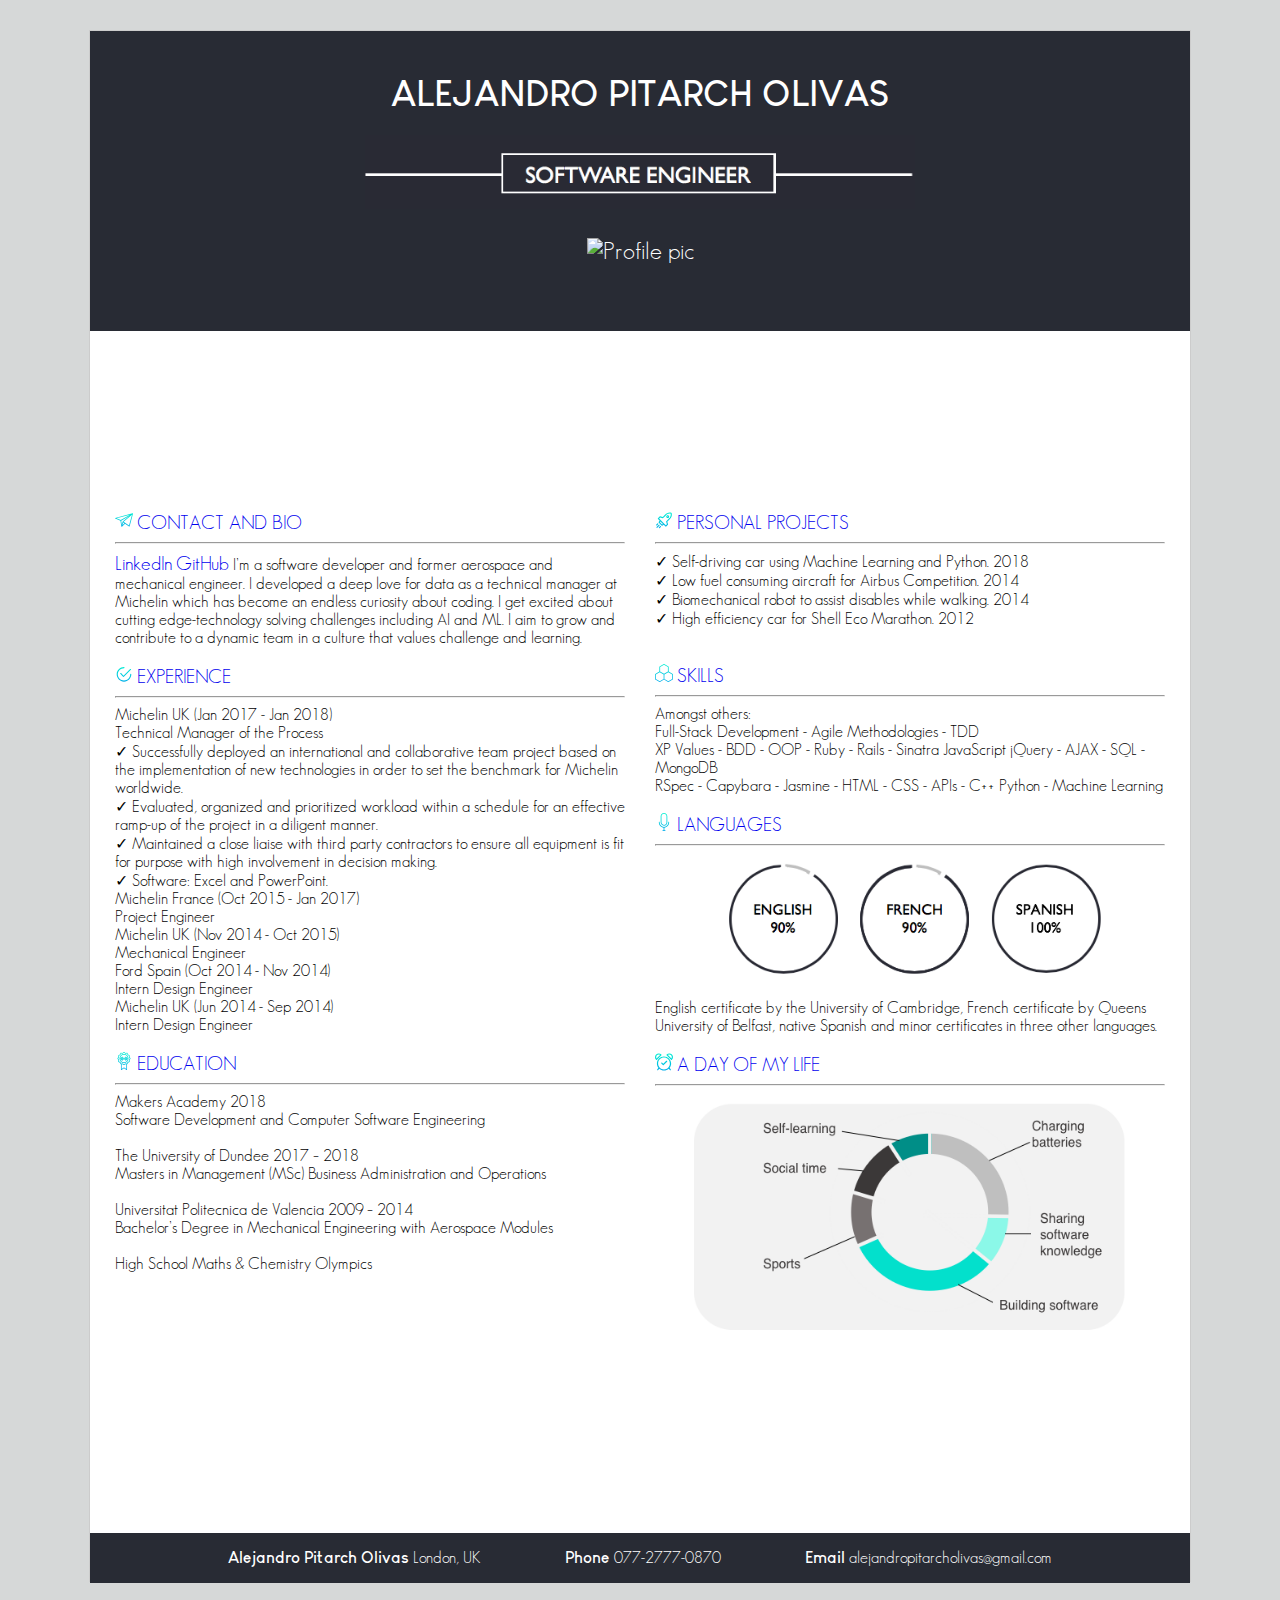
==== index.html @ 99126db9 "Added educ image to folder" ====
<!DOCTYPE html>
<html lang="en" dir="ltr">
  <head>
    <meta charset="utf-8">
    <title>MiSitio</title>
    <link rel="stylesheet" type="text/css" href="index.css"/>
    <meta name="viewport" content="width=device-width, initial-scale=1.0">
  </head>
  <body>
    <div id="Container">
    <div id="Header">
      </br>
      </br>
      <b id="Name">ALEJANDRO PITARCH OLIVAS</b>
      </br>
      </br>
      <img src="profession" alt="profession" style="width:550px;height:auto">
      </br>
      </br>
      <img src="pic.png" alt="Profile pic" style="width:200px;height:200px">
    </div>
    <div id="ColumnContainer">
    </br>
    </br>
    </br>
    </br>
      <div id="ColumnLeft">
        </br>
        </br>
        </br>
        </br>
        </br>
        </br>
        <img src="images/contact.svg" alt="contact" style="width:18px;height:18px">
        <a href="section1.html">CONTACT AND BIO</a>
        <hr/>
        <a href="https://www.linkedin.com/in/alexpitarch/">LinkedIn</a>
        <a href="https://github.com/xelAhcratiPsavilO">GitHub</a>
        I’m a software developer and former aerospace and mechanical engineer. I developed a deep love for data as a technical manager at Michelin which has become an endless curiosity about coding. I get excited about cutting edge-technology solving challenges including AI and ML. I aim to grow and contribute to a dynamic team in a culture that values challenge and learning. 
        </br>
        </br>
        <img src="images/exp.svg" alt="experience" style="width:18px;height:18px">
        <a href="section2.html">EXPERIENCE</a>
        <hr/>
        Michelin UK (Jan 2017 - Jan 2018)</br>
        Technical Manager of the Process</br>
        ✓ Successfully deployed an international and collaborative team project based on the implementation of new technologies in order to set the benchmark for Michelin worldwide.</br>
        ✓ Evaluated, organized and prioritized workload within a schedule for an effective ramp-up of the project in a diligent manner.</br>
        ✓ Maintained a close liaise with third party contractors to ensure all equipment is fit for purpose with high involvement in decision making.</br>
        ✓ Software: Excel and PowerPoint.</br>
        Michelin France (Oct 2015 - Jan 2017)</br>
        Project Engineer</br>
        Michelin UK (Nov 2014 - Oct 2015)</br>
        Mechanical Engineer</br>
        Ford Spain (Oct 2014 - Nov 2014)</br>
        Intern Design Engineer</br>
        Michelin UK (Jun 2014 - Sep 2014)</br>
        Intern Design Engineer
        </br>
        </br>
        <img src="images/educ.svg" alt="education" style="width:18px;height:18px">
        <a href="section3.html">EDUCATION</a>
        <hr/>
        Makers Academy 2018</br>
        Software Development and Computer Software Engineering</br>
        </br>
        The University of Dundee 2017 – 2018</br>
        Masters in Management (MSc) Business Administration and Operations</br>
        </br>
        Universitat Politecnica de Valencia 2009 – 2014</br>
        Bachelor’s Degree in Mechanical Engineering with Aerospace Modules</br>
        </br>
        High School Maths & Chemistry Olympics
      </div>
      <div id="ColumnRight">
        </br>
        </br>
        </br>
        </br>
        </br>
        </br>
        <img src="projects.svg" alt="projects" style="width:18px;height:18px">
        <a href="section4.html">PERSONAL PROJECTS</a>
        <hr/>
        ✓ Self-driving car using Machine Learning and Python. 2018</br>
        ✓ Low fuel consuming aircraft for Airbus Competition. 2014</br>
        ✓ Biomechanical robot to assist disables while walking. 2014</br>
        ✓ High efficiency car for Shell Eco Marathon. 2012
        </br>
        </br>
        </br>
        <img src="skills.svg" alt="skills" style="width:18px;height:18px">
        <a href="section5.html">SKILLS</a>
        <hr/>
        Amongst others:</br>
        Full-Stack Development - Agile Methodologies - TDD</br>
        XP Values - BDD - OOP - Ruby - Rails - Sinatra JavaScript jQuery - AJAX - SQL - MongoDB</br>
        RSpec - Capybara - Jasmine - HTML - CSS - APIs - C++  Python - Machine Learning
        </br>
        </br>
        <img src="lang.svg" alt="languages" style="width:18px;height:18px">
        <a href="section6.html">LANGUAGES</a>
        <hr/>
        <img src="images/mylanguages" alt="mylanguages" class="center" style="width:450px;height:auto">
      </br>
        English certificate by the University of Cambridge, French certificate by Queens University of Belfast, native Spanish and minor certificates in three other languages.
        </br>
        </br>
        <img src="images/day.svg" alt="day" style="width:18px;height:18px">
        <a href="section7.html">A DAY OF MY LIFE</a>
        <hr/>
        <img src="images/day_graph" alt="day_graph" class="center" style="width:450px;height:auto">
      </div>
    </div>
    <div id="Footer"><mytag>Alejandro Pitarch Olivas</mytag> London, UK &emsp;&emsp;&emsp;&emsp;&emsp;<mytag>Phone</mytag> 077-2777-0870 &emsp;&emsp;&emsp;&emsp;&emsp;<mytag>Email</mytag> alejandropitarcholivas@gmail.com</div>
    </div>
  </body>
</html>
---- index.css ----
@font-face { font-family: GeoSans; src: url('GeosansLight.ttf'); }
@font-face { font-family: LouisGeorgeB; src: url('LouisGeorgeCafeBold.ttf'); }
html{
  background: #d6d8d8;
}
#Container{
  font-family: GeoSans;
  background: white;
  width: 1100px;
  height: 1550px;
  margin-left: auto;
  margin-right: auto;
  margin-top: 30px;
  margin-bottom: 30px;
  border-color: #CCC;
  border-style: solid;
  border-width: 1px;
}
#Header{
  font-size: 150%;
  color: white;
  background: #282b34;
  width: 1100px;
  height: 300px;
  margin-left: auto;
  margin-right: auto;
  text-align: center;
  vertical-align: middle;
  line-height: 25px;
}
#Name{
  font-size: 150%;
  font-family: LouisGeorgeB;
}
mytag{
  font-family: LouisGeorgeB;
}
a{
  font-size: 120%;
}

a:link {
    text-decoration: none;
    text-decoration-color: black;
}

a:visited {
    text-decoration: none;
    color: black;
}

a:hover {
    color: #6be3e2;
}

a:active {
    text-decoration: underline;
}
#ColumnContainer{
  background: white;
  width: 1050px;
  margin-left: auto;
  margin-right: auto;
}
#ColumnLeft{
  background: white;
  width: 510px;
  height: 1130px;
  float: left;
}
#ColumnRight{
  background: white;
  width: 510px;
  height: 1130px;
  float: right;
}
#Footer{
  color: white;
  background: #282b34;
  width: 1100px;
  height: 50px;
  clear: both;
  margin-left: auto;
  margin-right: auto;
  text-align: center;
  vertical-align: middle;
  line-height: 50px;
}
.center {
    display: block;
    margin-left: auto;
    margin-right: auto;
    width: 50%;
}
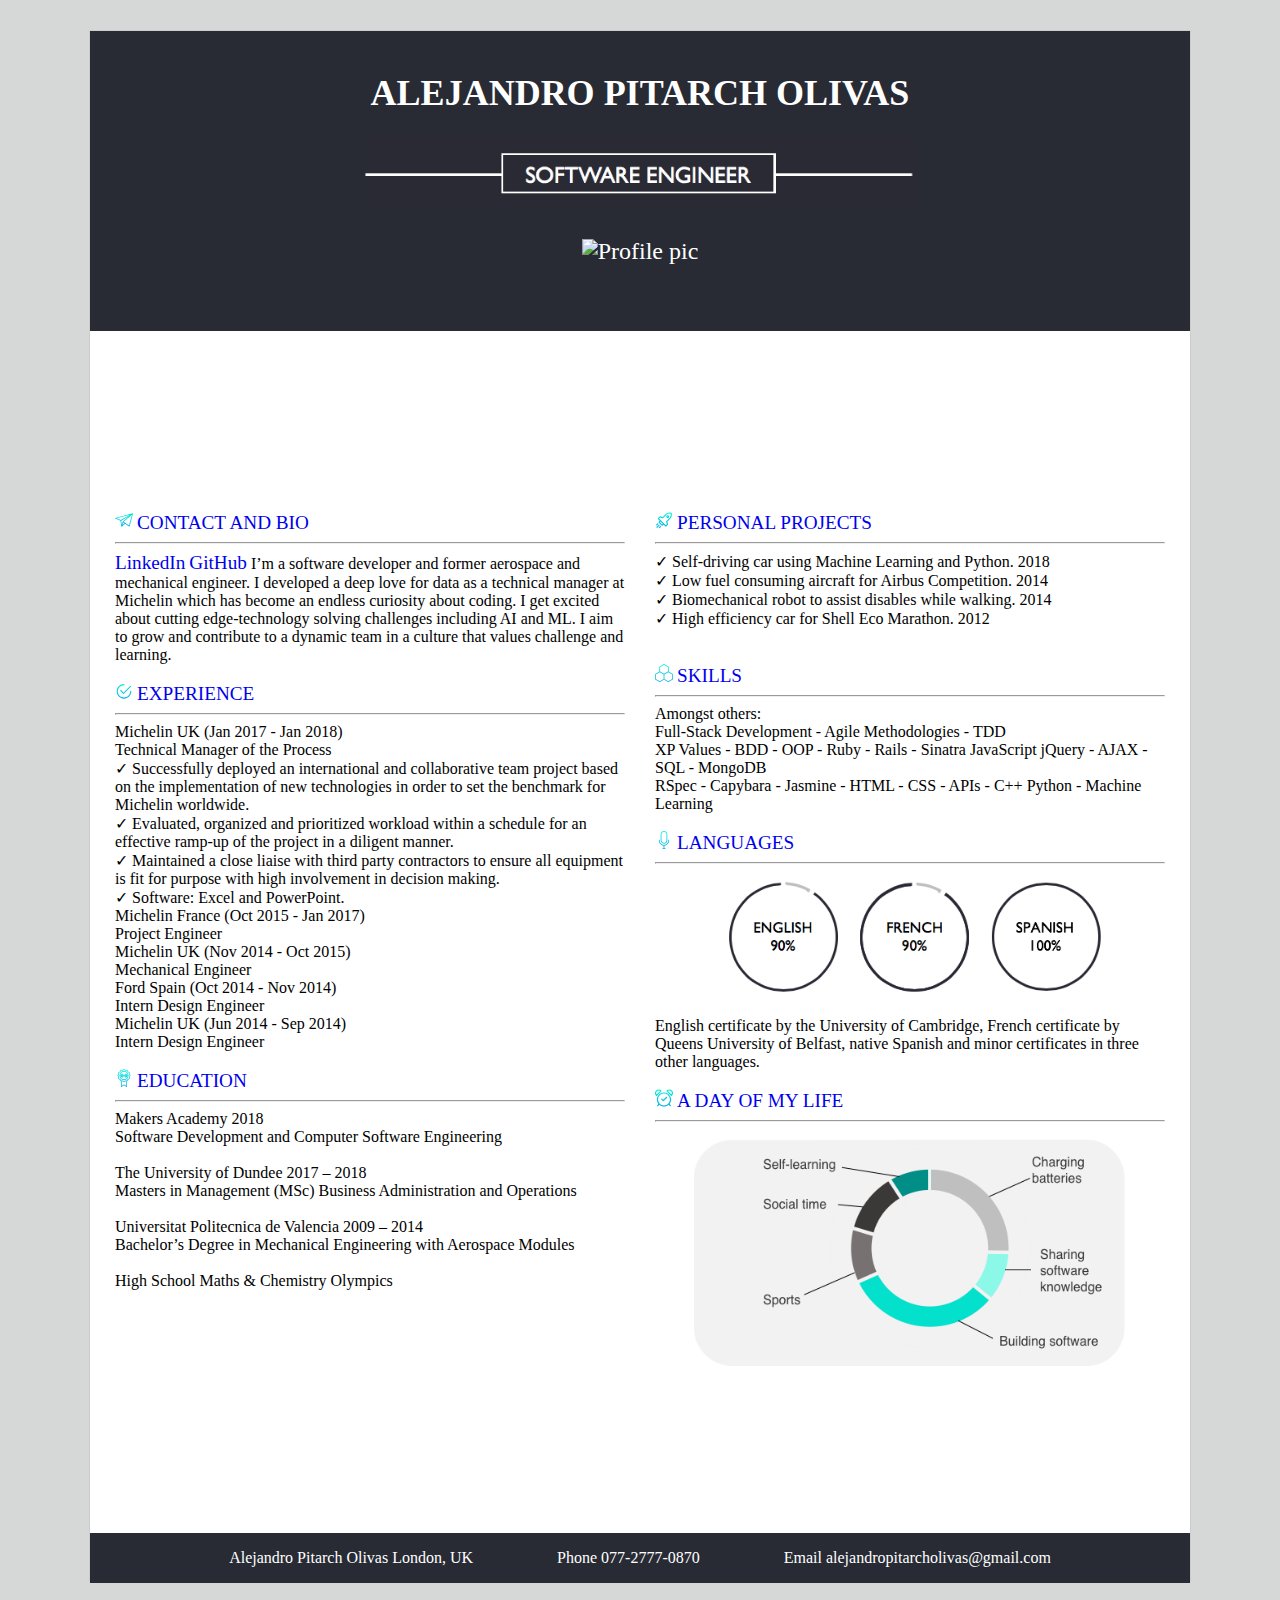
==== commit 304240b9: "Added css folder" ====
--- a/index.html
+++ b/index.html
@@ -3,7 +3,7 @@
   <head>
     <meta charset="utf-8">
     <title>MiSitio</title>
-    <link rel="stylesheet" type="text/css" href="index.css"/>
+    <link rel="stylesheet" type="text/css" href="css/index.css"/>
     <meta name="viewport" content="width=device-width, initial-scale=1.0">
   </head>
   <body>
@@ -14,10 +14,10 @@
       <b id="Name">ALEJANDRO PITARCH OLIVAS</b>
       </br>
       </br>
-      <img src="profession" alt="profession" style="width:550px;height:auto">
+      <img src="images/profession" alt="profession" style="width:550px;height:auto">
       </br>
       </br>
-      <img src="pic.png" alt="Profile pic" style="width:200px;height:200px">
+      <img src="images/pic.png" alt="Profile pic" style="width:200px;height:200px">
     </div>
     <div id="ColumnContainer">
     </br>
@@ -79,7 +79,7 @@
         </br>
         </br>
         </br>
-        <img src="projects.svg" alt="projects" style="width:18px;height:18px">
+        <img src="images/projects.svg" alt="projects" style="width:18px;height:18px">
         <a href="section4.html">PERSONAL PROJECTS</a>
         <hr/>
         ✓ Self-driving car using Machine Learning and Python. 2018</br>
@@ -89,7 +89,7 @@
         </br>
         </br>
         </br>
-        <img src="skills.svg" alt="skills" style="width:18px;height:18px">
+        <img src="images/skills.svg" alt="skills" style="width:18px;height:18px">
         <a href="section5.html">SKILLS</a>
         <hr/>
         Amongst others:</br>
@@ -98,7 +98,7 @@
         RSpec - Capybara - Jasmine - HTML - CSS - APIs - C++  Python - Machine Learning
         </br>
         </br>
-        <img src="lang.svg" alt="languages" style="width:18px;height:18px">
+        <img src="images/lang.svg" alt="languages" style="width:18px;height:18px">
         <a href="section6.html">LANGUAGES</a>
         <hr/>
         <img src="images/mylanguages" alt="mylanguages" class="center" style="width:450px;height:auto">
--- a/css/index.css
+++ b/css/index.css
@@ -0,0 +1,94 @@
+@font-face { font-family: GeoSans; src: url('fonts/GeosansLight.ttf'); }
+@font-face { font-family: LouisGeorgeB; src: url('fonts/LouisGeorgeCafeBold.ttf'); }
+html{
+  background: #d6d8d8;
+}
+#Container{
+  font-family: GeoSans;
+  background: white;
+  width: 1100px;
+  height: 1550px;
+  margin-left: auto;
+  margin-right: auto;
+  margin-top: 30px;
+  margin-bottom: 30px;
+  border-color: #CCC;
+  border-style: solid;
+  border-width: 1px;
+}
+#Header{
+  font-size: 150%;
+  color: white;
+  background: #282b34;
+  width: 1100px;
+  height: 300px;
+  margin-left: auto;
+  margin-right: auto;
+  text-align: center;
+  vertical-align: middle;
+  line-height: 25px;
+}
+#Name{
+  font-size: 150%;
+  font-family: LouisGeorgeB;
+}
+mytag{
+  font-family: LouisGeorgeB;
+}
+a{
+  font-size: 120%;
+}
+
+a:link {
+    text-decoration: none;
+    text-decoration-color: black;
+}
+
+a:visited {
+    text-decoration: none;
+    color: black;
+}
+
+a:hover {
+    color: #6be3e2;
+}
+
+a:active {
+    text-decoration: underline;
+}
+#ColumnContainer{
+  background: white;
+  width: 1050px;
+  margin-left: auto;
+  margin-right: auto;
+}
+#ColumnLeft{
+  background: white;
+  width: 510px;
+  height: 1130px;
+  float: left;
+}
+#ColumnRight{
+  background: white;
+  width: 510px;
+  height: 1130px;
+  float: right;
+}
+#Footer{
+  color: white;
+  background: #282b34;
+  width: 1100px;
+  height: 50px;
+  clear: both;
+  margin-left: auto;
+  margin-right: auto;
+  text-align: center;
+  vertical-align: middle;
+  line-height: 50px;
+}
+.center {
+    display: block;
+    margin-left: auto;
+    margin-right: auto;
+    width: 50%;
+}
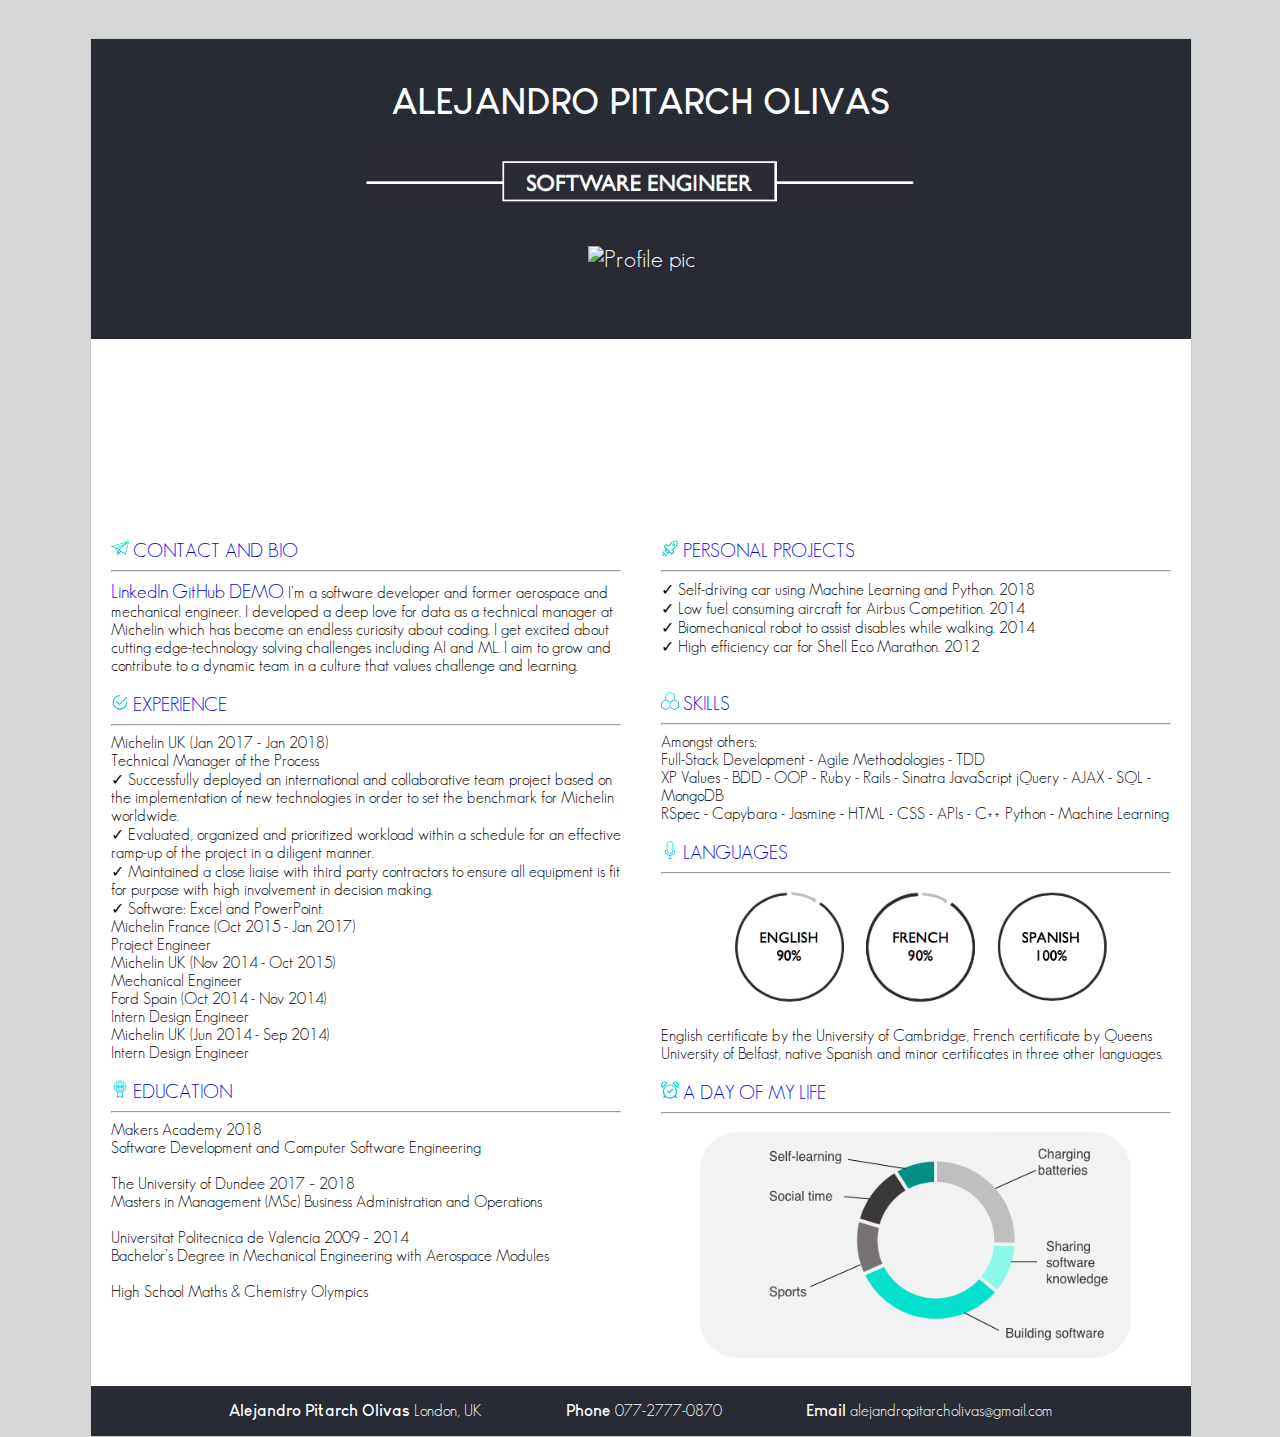
==== commit 2b32fcbe: "Edited style" ====
--- a/index.html
+++ b/index.html
@@ -19,12 +19,11 @@
       </br>
       <img src="images/pic.png" alt="Profile pic" style="width:200px;height:200px">
     </div>
-    <div id="ColumnContainer">
     </br>
     </br>
     </br>
     </br>
-      <div id="ColumnLeft">
+      <div id="Column">
         </br>
         </br>
         </br>
@@ -36,6 +35,7 @@
         <hr/>
         <a href="https://www.linkedin.com/in/alexpitarch/">LinkedIn</a>
         <a href="https://github.com/xelAhcratiPsavilO">GitHub</a>
+        <a href="demo.html">DEMO</a>
         I’m a software developer and former aerospace and mechanical engineer. I developed a deep love for data as a technical manager at Michelin which has become an endless curiosity about coding. I get excited about cutting edge-technology solving challenges including AI and ML. I aim to grow and contribute to a dynamic team in a culture that values challenge and learning. 
         </br>
         </br>
@@ -72,7 +72,7 @@
         </br>
         High School Maths & Chemistry Olympics
       </div>
-      <div id="ColumnRight">
+      <div id="Column">
         </br>
         </br>
         </br>
@@ -111,7 +111,6 @@
         <hr/>
         <img src="images/day_graph" alt="day_graph" class="center" style="width:450px;height:auto">
       </div>
-    </div>
     <div id="Footer"><mytag>Alejandro Pitarch Olivas</mytag> London, UK &emsp;&emsp;&emsp;&emsp;&emsp;<mytag>Phone</mytag> 077-2777-0870 &emsp;&emsp;&emsp;&emsp;&emsp;<mytag>Email</mytag> alejandropitarcholivas@gmail.com</div>
     </div>
   </body>
--- a/css/index.css
+++ b/css/index.css
@@ -1,15 +1,15 @@
-@font-face { font-family: GeoSans; src: url('fonts/GeosansLight.ttf'); }
-@font-face { font-family: LouisGeorgeB; src: url('fonts/LouisGeorgeCafeBold.ttf'); }
+@font-face { font-family: GeoSans; src: url('../fonts/GeosansLight.ttf'); }
+@font-face { font-family: LouisGeorgeB; src: url('../fonts/LouisGeorgeCafeBold.ttf'); }
 html{
   background: #d6d8d8;
 }
 #Container{
   font-family: GeoSans;
   background: white;
+  position: absolute;
+  left: 50%;
   width: 1100px;
-  height: 1550px;
-  margin-left: auto;
-  margin-right: auto;
+  margin-left: -550px;
   margin-top: 30px;
   margin-bottom: 30px;
   border-color: #CCC;
@@ -56,23 +56,12 @@
 a:active {
     text-decoration: underline;
 }
-#ColumnContainer{
+#Column{
   background: white;
-  width: 1050px;
-  margin-left: auto;
-  margin-right: auto;
-}
-#ColumnLeft{
-  background: white;
-  width: 510px;
-  height: 1130px;
-  float: left;
-}
-#ColumnRight{
-  background: white;
-  width: 510px;
-  height: 1130px;
-  float: right;
+  width: 50%;
+  box-sizing: border-box;
+  padding: 20px;
+  float:left;
 }
 #Footer{
   color: white;
